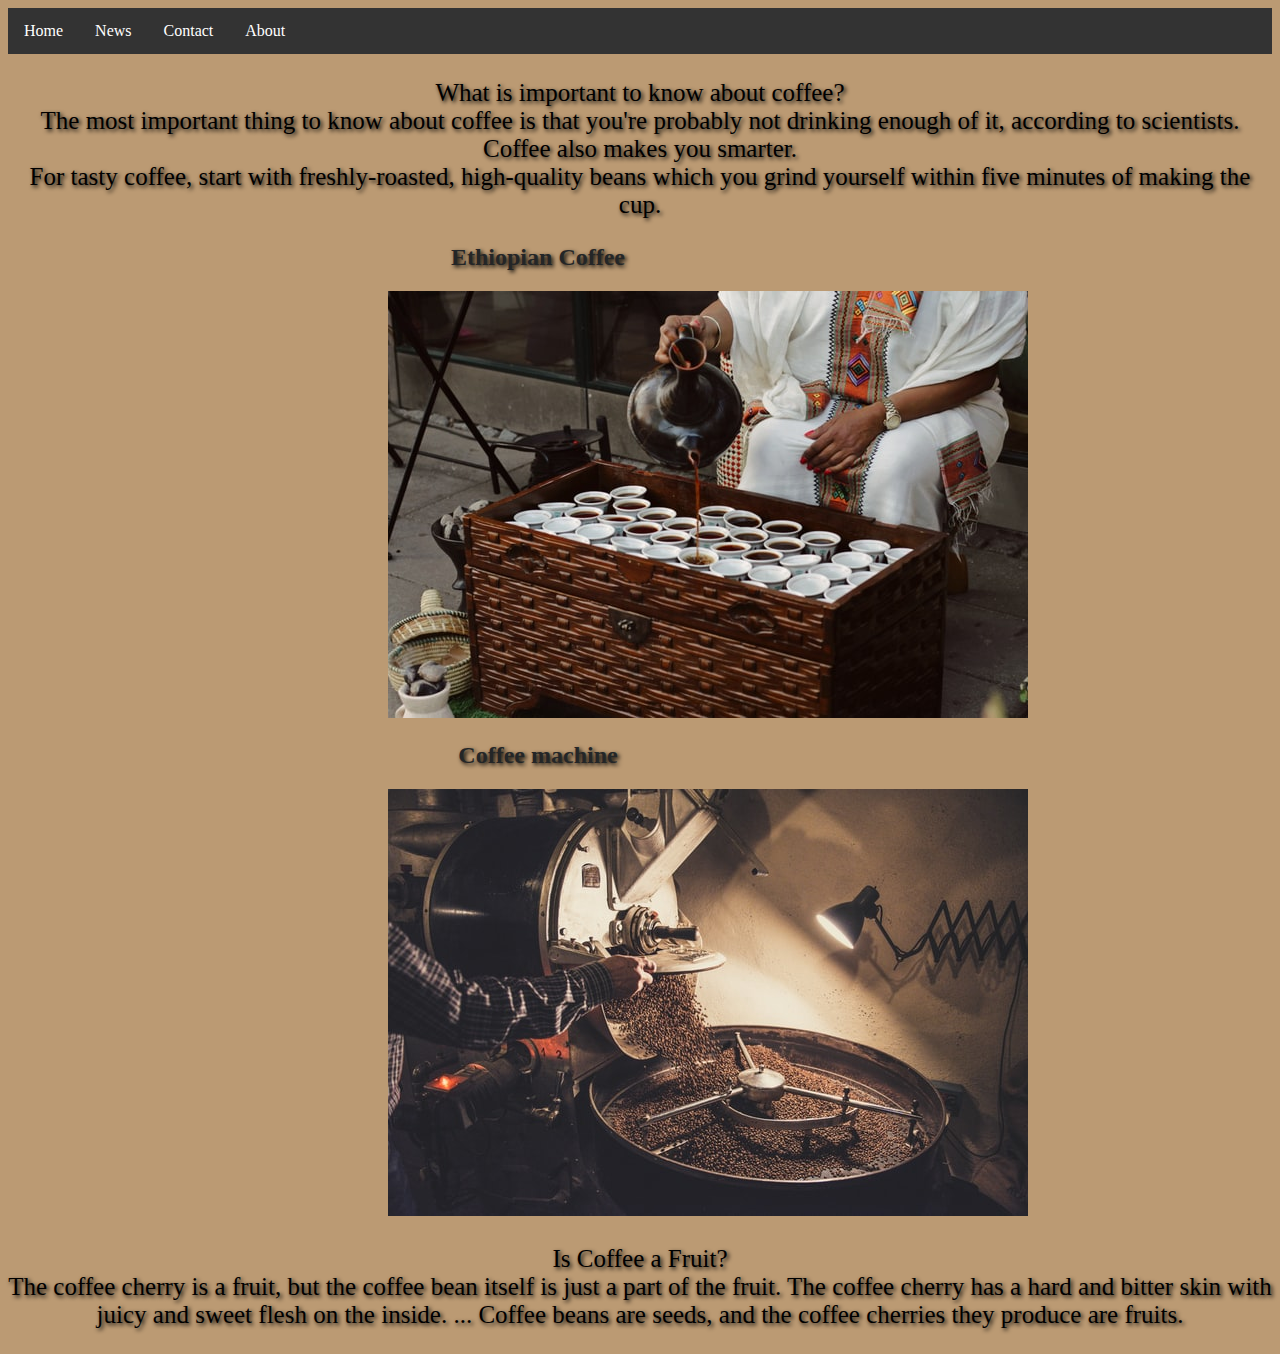
==== index.html @ c7b71195 "add html and css" ====
<!DOCTYPE html>
<html lang="en">
  <head>
    <link href="https://cdn.jsdelivr.net/npm/bootstrap@5.0.2/dist/css/bootstrap.min.css" rel="stylesheet" integrity="sha384-EVSTQN3/azprG1Anm3QDgpJLIm9Nao0Yz1ztcQTwFspd3yD65VohhpuuCOmLASjC" crossorigin="anonymous">

    <meta charset="UTF-8" />
    <meta http-equiv="X-UA-Compatible" content="IE=edge" />
    <meta name="viewport" content="width=device-width, initial-scale=1.0" />
    <title>Document</title>
    <link href="./resources/css/style.css" rel="stylesheet" />
  </head>
  <ul>
    <li><a href="#">Home</a></li>
    <li><a href="#">News</a></li>
    <li><a href="#">Contact</a></li>
    <li><a href="#">About</a></li>
  </ul>
  <body>
    <header>
      <p>
        What is important to know about coffee? <br>
The most important thing to know about coffee is that you're probably not drinking enough of it, according to scientists. <br> Coffee also makes you smarter. <br> For tasty coffee, start with freshly-roasted, high-quality beans which you grind yourself within five minutes of making the cup.
      </p>
  
    </header>

    <div class="main-image">

      <h2>Ethiopian Coffee</h1>

      <img src="./resources/images/coffee.jpg" />

      <h2> Coffee machine</h1>
      
      <img src="./resources/images/coffee2.jpg" />
      
      </div>
      <p>
        Is Coffee a Fruit? <br> The coffee cherry is a fruit, but the coffee bean itself is just a part of the fruit. The coffee cherry has a hard and bitter skin with juicy and sweet flesh on the inside. ... Coffee beans are seeds, and the coffee cherries they produce are fruits.
      </p>
      
    </div>

    <script src="https://cdn.jsdelivr.net/npm/bootstrap@5.0.2/dist/js/bootstrap.bundle.min.js" integrity="sha384-MrcW6ZMFYlzcLA8Nl+NtUVF0sA7MsXsP1UyJoMp4YLEuNSfAP+JcXn/tWtIaxVXM" crossorigin="anonymous"></script>

   
  </body>
</html>
---- resources/css/style.css ----
body {
  background-color: rgb(187, 154, 115);
}

ul {
  list-style-type: none;
  margin: 0;
  padding: 0;
  overflow: hidden;
  background-color: #333;
}

li {
  float: left;
}

li a {
  display: block;
  color: white;
  text-align: center;
  padding: 14px 16px;
  text-decoration: none;
}

li a:hover {
  background-color: #111;
}

.main-image {
  margin-left: 380px;
  width: 300px;
  text-align: center;
}

h2 {
  color: rgb(36, 38, 39);
  text-shadow: 2px 2px 4px #000000;
}
p {
  text-shadow: 2px 2px 4px #000000;
  text-align: center;
  font-family: "Times New Roman", Times, serif;
  font-size: 25px;
}

/* about html css */

.about {
  height: 350px;
  width: 200px;
  margin-left: 200px;
}

.aboutP {
  text-shadow: 2px 2px 4px #e0dada;
  text-align: center;
  font-family: "Times New Roman", Times, serif;
  font-size: 25px;
}

h1 {
  text-shadow: 2px 2px 4px #e0dada;
  text-align: center;
}
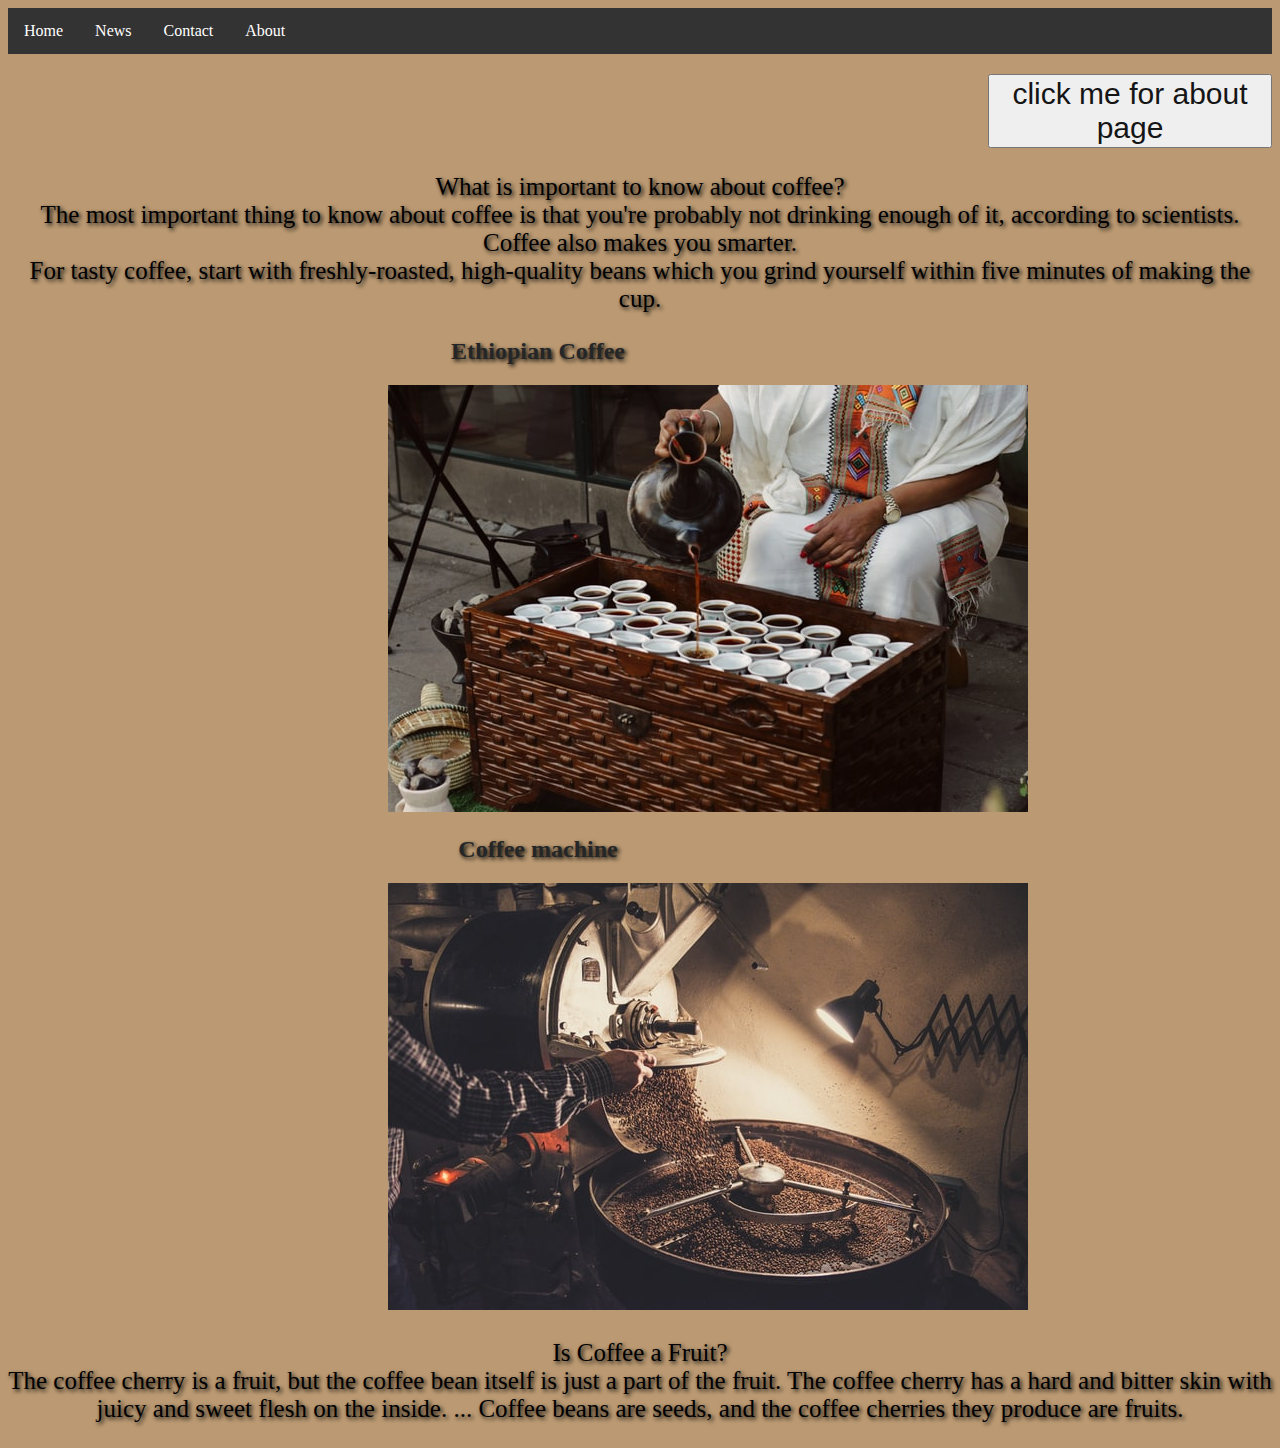
==== commit 239a2677: "add about.html" ====
--- a/index.html
+++ b/index.html
@@ -16,6 +16,9 @@
     <li><a href="#">About</a></li>
   </ul>
   <body>
+    <div abouta>
+    <a href="about.html"><button>click me for about page</button></a>
+    </div>
     <header>
       <p>
         What is important to know about coffee? <br>
--- a/resources/css/style.css
+++ b/resources/css/style.css
@@ -62,3 +62,10 @@
   text-shadow: 2px 2px 4px #e0dada;
   text-align: center;
 }
+
+button {
+  color: rgb(21, 21, 22);
+  font-size: 30px;
+  margin-left: 980px;
+  margin-top: 20px;
+}
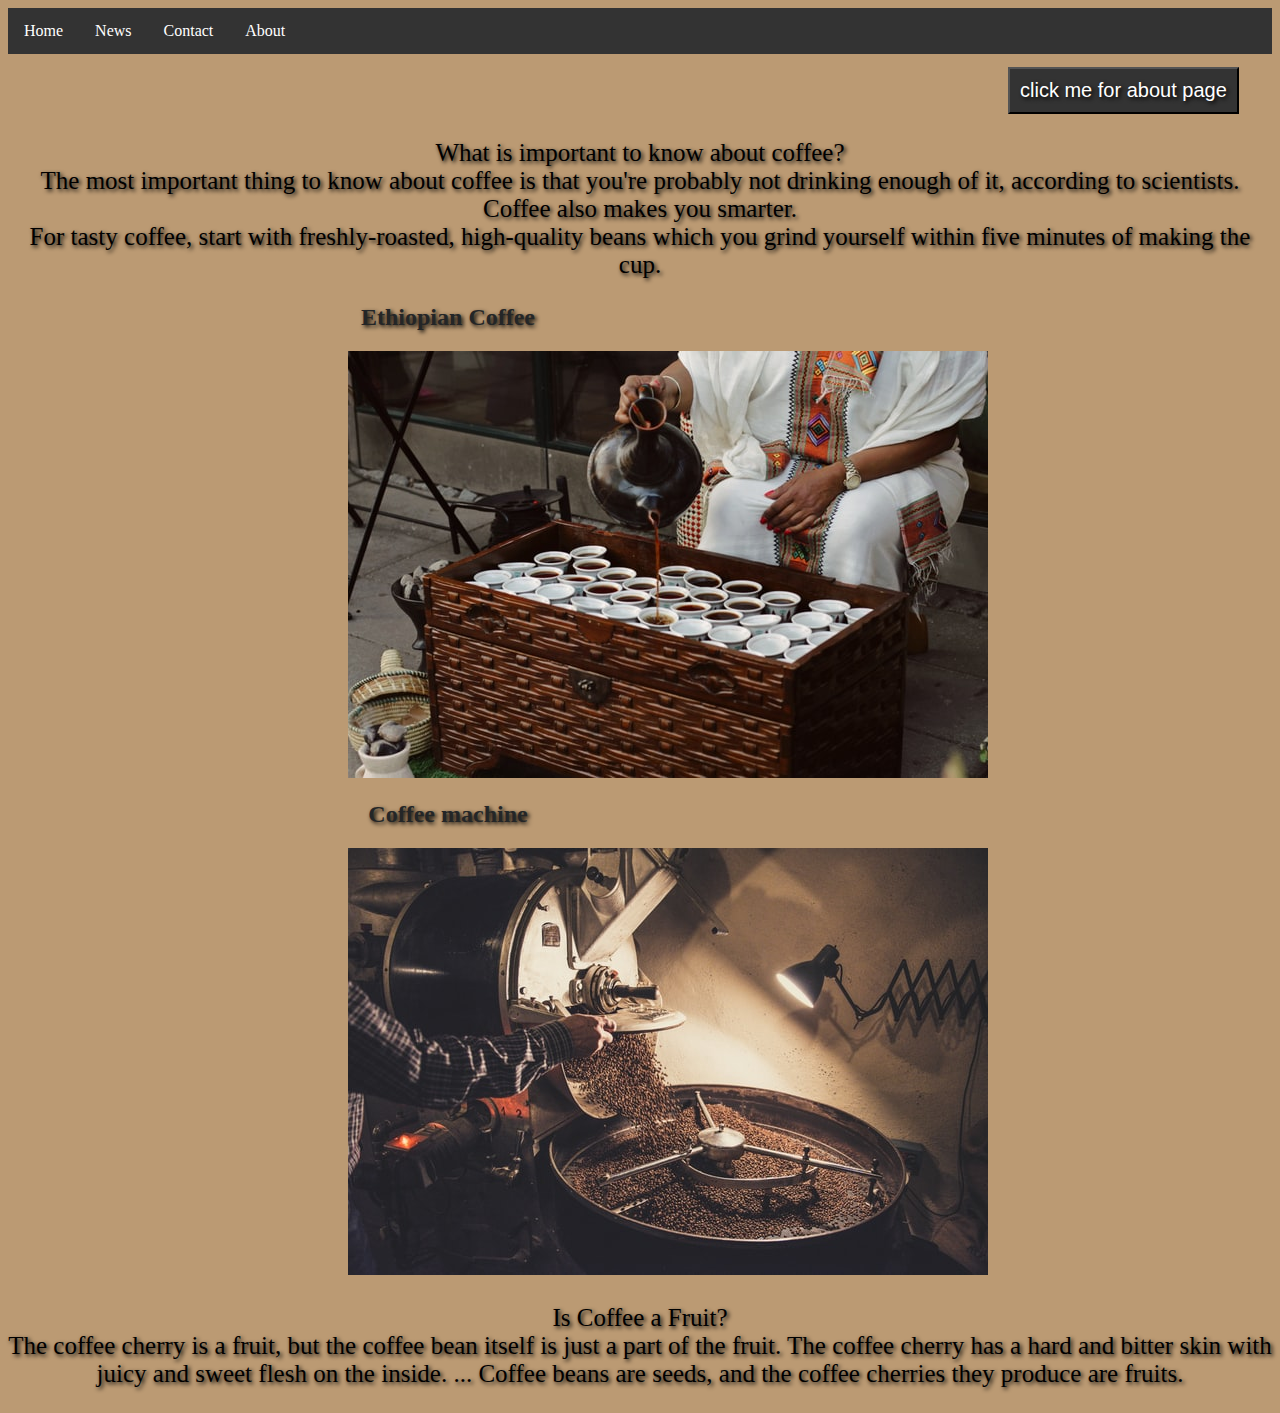
==== commit d51c442b: "modified" ====
--- a/index.html
+++ b/index.html
@@ -1,8 +1,6 @@
 <!DOCTYPE html>
 <html lang="en">
   <head>
-    <link href="https://cdn.jsdelivr.net/npm/bootstrap@5.0.2/dist/css/bootstrap.min.css" rel="stylesheet" integrity="sha384-EVSTQN3/azprG1Anm3QDgpJLIm9Nao0Yz1ztcQTwFspd3yD65VohhpuuCOmLASjC" crossorigin="anonymous">
-
     <meta charset="UTF-8" />
     <meta http-equiv="X-UA-Compatible" content="IE=edge" />
     <meta name="viewport" content="width=device-width, initial-scale=1.0" />
@@ -43,9 +41,5 @@
       </p>
       
     </div>
-
-    <script src="https://cdn.jsdelivr.net/npm/bootstrap@5.0.2/dist/js/bootstrap.bundle.min.js" integrity="sha384-MrcW6ZMFYlzcLA8Nl+NtUVF0sA7MsXsP1UyJoMp4YLEuNSfAP+JcXn/tWtIaxVXM" crossorigin="anonymous"></script>
-
-   
   </body>
 </html>
--- a/resources/css/style.css
+++ b/resources/css/style.css
@@ -1,5 +1,6 @@
 body {
   background-color: rgb(187, 154, 115);
+  overflow-x: hidden;
 }
 
 ul {
@@ -8,6 +9,8 @@
   padding: 0;
   overflow: hidden;
   background-color: #333;
+  position: sticky;
+  top: 0;
 }
 
 li {
@@ -27,9 +30,9 @@
 }
 
 .main-image {
-  margin-left: 380px;
-  width: 300px;
   text-align: center;
+  margin-left: 340px;
+  width: 200px;
 }
 
 h2 {
@@ -49,6 +52,7 @@
   height: 350px;
   width: 200px;
   margin-left: 200px;
+  max-width: 100%;
 }
 
 .aboutP {
@@ -64,8 +68,13 @@
 }
 
 button {
-  color: rgb(21, 21, 22);
-  font-size: 30px;
-  margin-left: 980px;
+  font-size: 20px;
+  margin-left: 1000px;
   margin-top: 20px;
+  background-color: #333;
+  color: white;
+  text-shadow: 2px 2px 4px #000000;
+  margin-top: 1%;
+  padding: 10px;
+  position: sticky;
 }
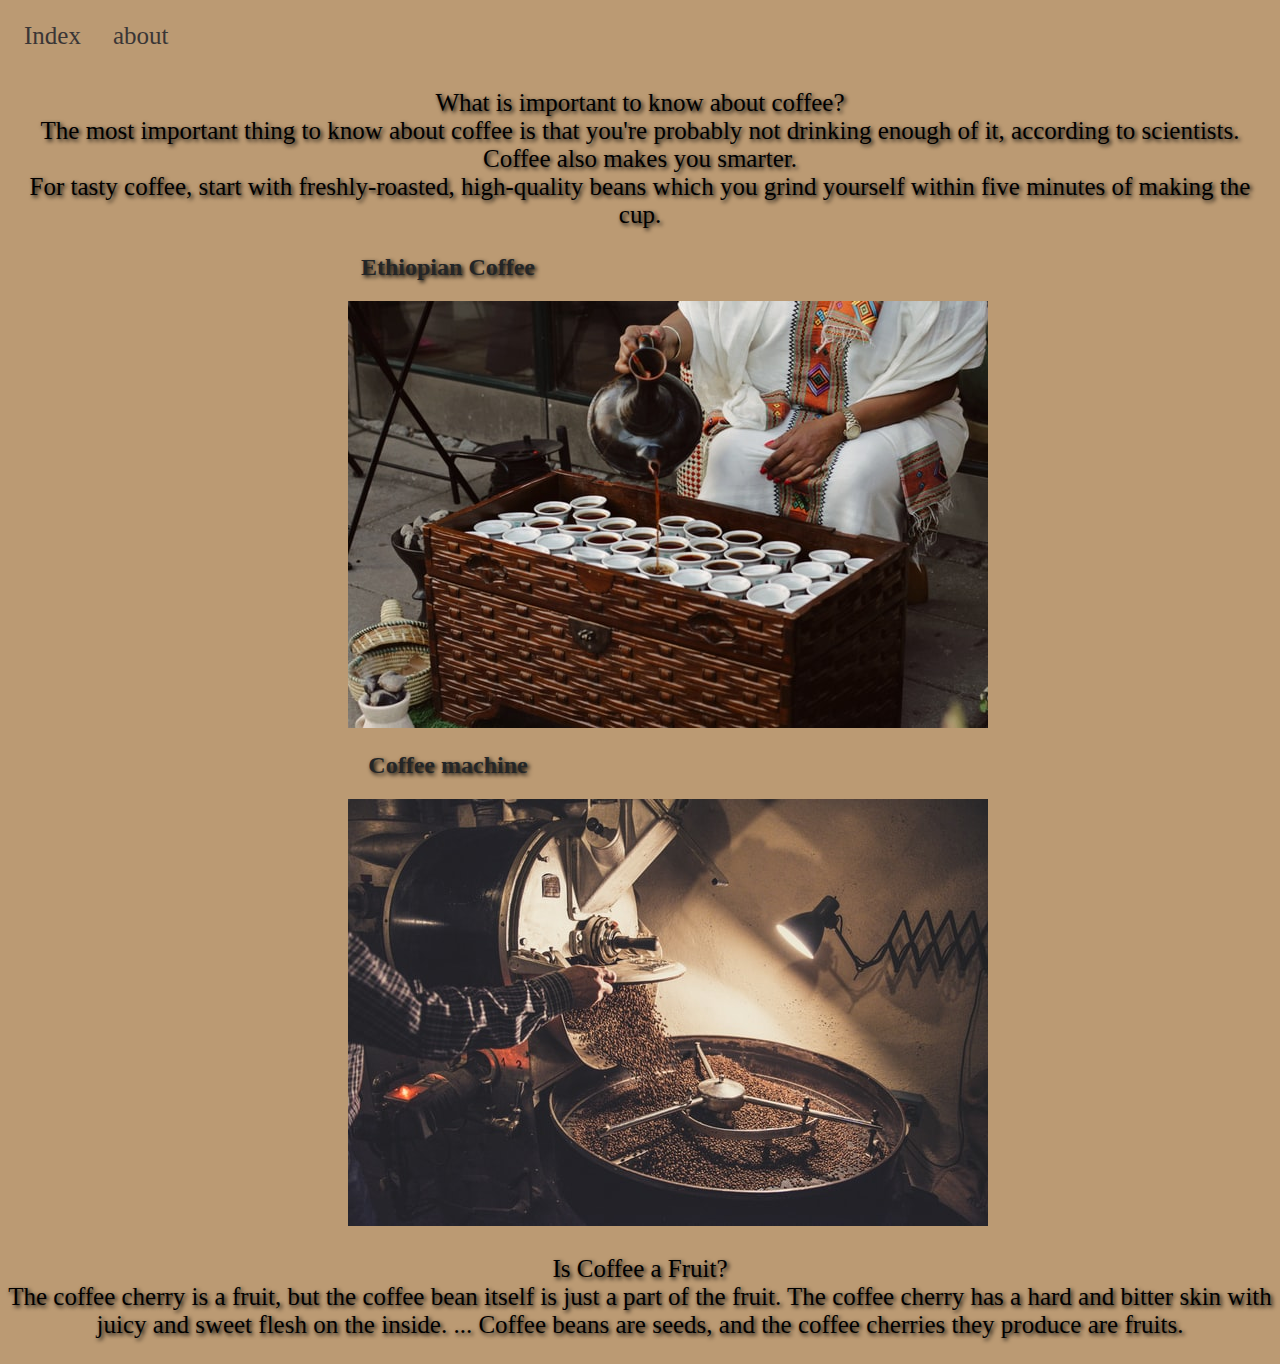
==== commit d7732286: "modifide link" ====
--- a/index.html
+++ b/index.html
@@ -8,15 +8,10 @@
     <link href="./resources/css/style.css" rel="stylesheet" />
   </head>
   <ul>
-    <li><a href="#">Home</a></li>
-    <li><a href="#">News</a></li>
-    <li><a href="#">Contact</a></li>
-    <li><a href="#">About</a></li>
+    <li><a href="index.html">Index</a></li>
+    <li><a href="about.html">about</a></li>
   </ul>
   <body>
-    <div abouta>
-    <a href="about.html"><button>click me for about page</button></a>
-    </div>
     <header>
       <p>
         What is important to know about coffee? <br>
--- a/resources/css/style.css
+++ b/resources/css/style.css
@@ -8,9 +8,11 @@
   margin: 0;
   padding: 0;
   overflow: hidden;
-  background-color: #333;
+  background-color: rgb(187, 154, 115);
   position: sticky;
   top: 0;
+  font-size: 25px;
+  font-family: "Times New Roman", Times, serif;
 }
 
 li {
@@ -19,14 +21,14 @@
 
 li a {
   display: block;
-  color: white;
+  color: rgb(58, 54, 54);
   text-align: center;
   padding: 14px 16px;
   text-decoration: none;
 }
 
 li a:hover {
-  background-color: #111;
+  background-color: rgb(231, 221, 221);
 }
 
 .main-image {
@@ -67,7 +69,7 @@
   text-align: center;
 }
 
-button {
+/* button {
   font-size: 20px;
   margin-left: 1000px;
   margin-top: 20px;
@@ -77,4 +79,4 @@
   margin-top: 1%;
   padding: 10px;
   position: sticky;
-}
+} */
